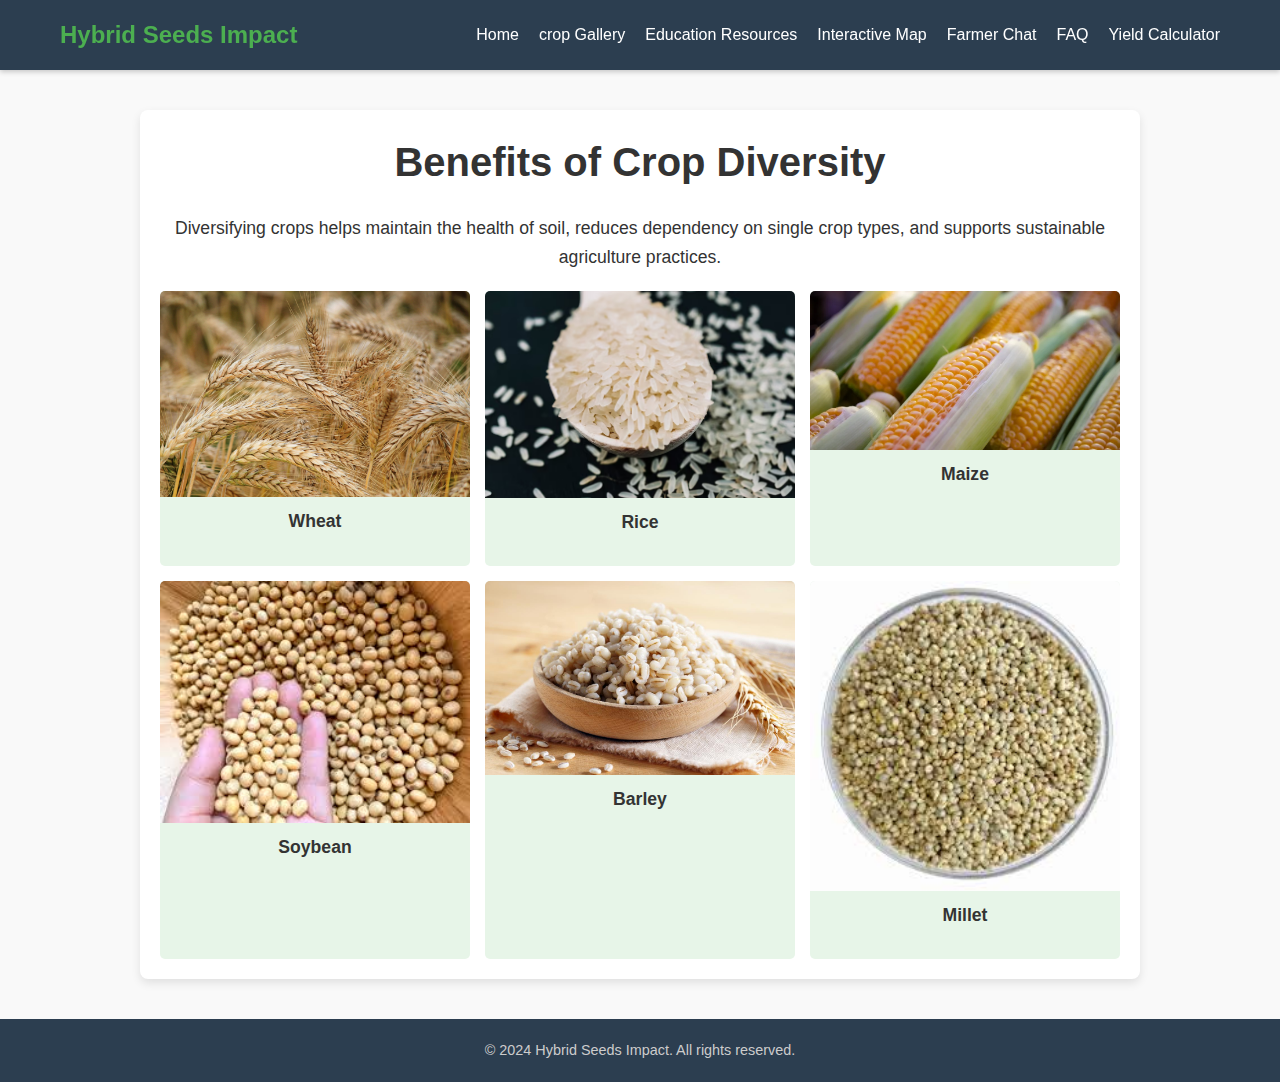
==== adopt-crops.html @ 2e388860 "codes" ====
<!DOCTYPE html>
<html lang="en">
<head>
    <meta charset="UTF-8">
    <meta name="viewport" content="width=device-width, initial-scale=1.0">
    <title>Adopt Diverse Crops</title>
    <link rel="stylesheet" href="style.css">
    <style>
        /* Reset and Basic Styles */
        * {
            margin: 0;
            padding: 0;
            box-sizing: border-box;
        }

        body {
            font-family: 'Segoe UI', Tahoma, Geneva, Verdana, sans-serif;
            background-color: #f9f9f9;
            color: #333;
        }

        /* Navbar Styles */
        nav {
            background-color: #2c3e50;
            color: white;
            padding: 1em 0;
            position: sticky;
            top: 0;
            width: 100%;
            box-shadow: 0 2px 5px rgba(0, 0, 0, 0.2);
            z-index: 1000;
        }

        .nav-container {
            display: flex;
            justify-content: space-between;
            align-items: center;
            max-width: 1200px;
            margin: 0 auto;
            padding: 0 20px;
        }

        .nav-container .logo {
            font-size: 1.5em;
            font-weight: bold;
            color: #4CAF50;
            text-decoration: none;
        }

        nav ul {
            display: flex;
            list-style: none;
        }

        nav ul li {
            margin-left: 20px;
        }

        nav ul li a {
            color: white;
            text-decoration: none;
            font-size: 1em;
            transition: color 0.3s ease;
        }

        nav ul li a:hover {
            color: #4CAF50;
        }

        /* Section Styles */
        #adopt-crops {
            max-width: 1000px;
            margin: 40px auto;
            padding: 20px;
            background-color: white;
            border-radius: 8px;
            box-shadow: 0 4px 10px rgba(0, 0, 0, 0.1);
        }

        #adopt-crops h2 {
            color: #333;
            margin-bottom: 20px;
            font-size: 2.5em;
            text-align: center;
        }

        #adopt-crops p {
            margin-bottom: 20px;
            font-size: 1.1em;
            line-height: 1.6;
            text-align: center;
        }

        /* Crop Gallery Styles */
        .crop-gallery {
            display: grid;
            grid-template-columns: repeat(auto-fill, minmax(250px, 1fr));
            gap: 15px;
            margin-top: 20px;
        }

        .crop-item {
            background-color: #e7f5e8;
            border-radius: 5px;
            overflow: hidden;
            text-align: center;
            transition: transform 0.3s ease, box-shadow 0.3s ease;
        }

        .crop-item img {
            width: 100%;
            height: auto;
            display: block;
        }

        .crop-item p {
            padding: 10px;
            font-weight: bold;
            color: #333;
        }

        .crop-item:hover {
            transform: translateY(-5px);
            box-shadow: 0 4px 15px rgba(0, 0, 0, 0.2);
        }

        /* Footer Styles */
        footer {
            text-align: center;
            padding: 20px;
            background-color: #2c3e50;
            color: white;
            margin-top: 20px;
        }

        footer p {
            font-size: 0.9em;
            color: #ccc;
        }
    </style>
</head>
<body>
    <nav>
        <div class="nav-container">
            <a href="index.html" class="logo">Hybrid Seeds Impact</a>
            <ul>
                <li><a href="index.html">Home</a></li>
                <li><a href="adopt-crops.html">crop Gallery</a></li>
                <li><a href="resources.html">Education Resources</a></li>
                <li><a href="map.html">Interactive Map</a></li>
                <li><a href="chat.html">Farmer Chat</a></li>
                <li><a href="faq.html">FAQ</a></li>
                <li><a href="calculator.html">Yield Calculator</a></li>
            </ul>
        </div>
    </nav>

    <section id="adopt-crops">
        <h2>Benefits of Crop Diversity</h2>
        <p>Diversifying crops helps maintain the health of soil, reduces dependency on single crop types, and supports sustainable agriculture practices.</p>
        <div class="crop-gallery">
            <div class="crop-item">
                <img src="wheat.jpeg" alt="Wheat">
                <p>Wheat</p>
            </div>
            <div class="crop-item">
                <img src="closeup-spoon-with-raw-rice_23-2147897495.avif" alt="Rice">
                <p>Rice</p>
            </div>
            <div class="crop-item">
                <img src="maize.webp" alt="Maize">
                <p>Maize</p>
            </div>
            <div class="crop-item">
                <img src="soy.jpeg" alt="Soybean">
                <p>Soybean</p>
            </div>
            <div class="crop-item">
                <img src="barley-grains-in-a-wooden-bowl.jpg" alt="Barley">
                <p>Barley</p>
            </div>
            <div class="crop-item">
                <img src="millet.jpeg" alt="Millet">
                <p>Millet</p>
            </div>
        </div>
    </section>

    <footer>
        <p>&copy; 2024 Hybrid Seeds Impact. All rights reserved.</p>
    </footer>
    <script src="script.js"></script>
</body>
</html>
---- style.css ----
* {
    margin: 0;
    padding: 0;
    box-sizing: border-box;
}

body {
    font-family: 'Segoe UI', Tahoma, Geneva, Verdana, sans-serif;
    color: #333;
    background-color: #f4f4f4;
    line-height: 1.6;
}


nav {
    background-color: #2c3e50;
    color: white;
    padding: 1em 0;
    position: sticky;
    top: 0;
    width: 100%;
    box-shadow: 0 2px 5px rgba(0, 0, 0, 0.2);
    z-index: 1000;
}

.nav-container {
    display: flex;
    justify-content: space-between;
    align-items: center;
    max-width: 1200px;
    margin: 0 auto;
    padding: 0 20px;
}

.nav-container .logo {
    font-size: 1.5em;
    font-weight: bold;
    color: #4CAF50;
    text-decoration: none;
}

nav ul {
    display: flex;
    list-style: none;
}

nav ul li {
    margin-left: 20px;
}

nav ul li a {
    color: white;
    text-decoration: none;
    font-size: 1em;
    transition: color 0.3s ease;
}

nav ul li a:hover {
    color: #4CAF50;
}


#hero {
    background: url('https://images.pexels.com/photos/259280/pexels-photo-259280.jpeg?cs=srgb&dl=pexels-pixabay-259280.jpg&fm=jpg') no-repeat center center/cover;
    height: 80vh;
    display: flex;
    flex-direction: column;
    justify-content: center;
    align-items: center;
    text-align: center;
    color: white;
    position: relative;
    padding: 0 20px;
}

#hero::before {
    content: "";
    position: absolute;
    top: 0;
    left: 0;
    width: 100%;
    height: 100%;
    background: rgba(0, 0, 0, 0.5);
    z-index: 1;
}

#hero h1 {
    font-size: 3rem;
    z-index: 2;
    margin-bottom: 10px;
}

#hero p {
    font-size: 1.2rem;
    z-index: 2;
    margin-bottom: 20px;
}

.btn-primary {
    background-color: #4CAF50;
    color: white;
    padding: 12px 25px;
    text-decoration: none;
    border-radius: 5px;
    font-size: 1.1rem;
    font-weight: bold;
    transition: background-color 0.3s ease;
    z-index: 2;
    box-shadow: 0 5px 15px rgba(0, 0, 0, 0.3);
}

.btn-primary:hover {
    background-color: #45a049;
}


section {
    max-width: 1000px;
    margin: 40px auto;
    padding: 20px;
    background-color: white;
    border-radius: 8px;
    box-shadow: 0 4px 10px rgba(0, 0, 0, 0.1);
}

h2 {
    color: #333;
    margin-bottom: 10px;
    font-size: 2em;
    text-align: center;
}


#map {
    height: 500px; 
    width: 100%; 
    margin: auto; 
}


footer {
    text-align: center;
    padding: 20px;
    background-color: #2c3e50;
    color: white;
    margin-top: 20px;
}

footer p {
    font-size: 0.9em;
    color: #ccc;
}
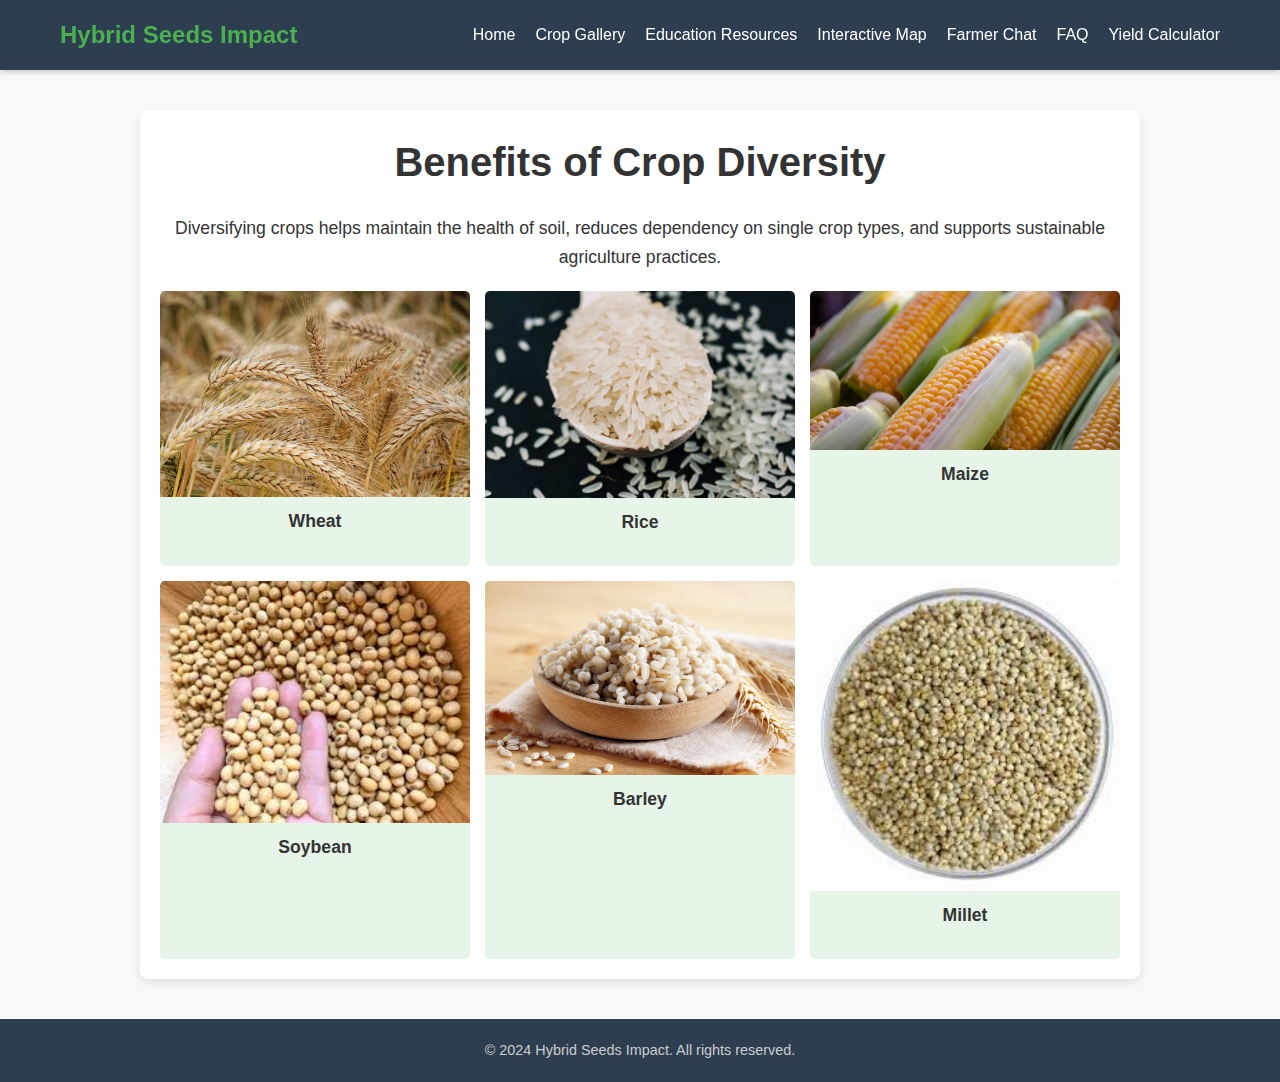
==== commit 95b763c1: "Update adopt-crops.html" ====
--- a/adopt-crops.html
+++ b/adopt-crops.html
@@ -145,7 +145,7 @@
             <a href="index.html" class="logo">Hybrid Seeds Impact</a>
             <ul>
                 <li><a href="index.html">Home</a></li>
-                <li><a href="adopt-crops.html">crop Gallery</a></li>
+                <li><a href="adopt-crops.html">Crop Gallery</a></li>
                 <li><a href="resources.html">Education Resources</a></li>
                 <li><a href="map.html">Interactive Map</a></li>
                 <li><a href="chat.html">Farmer Chat</a></li>
